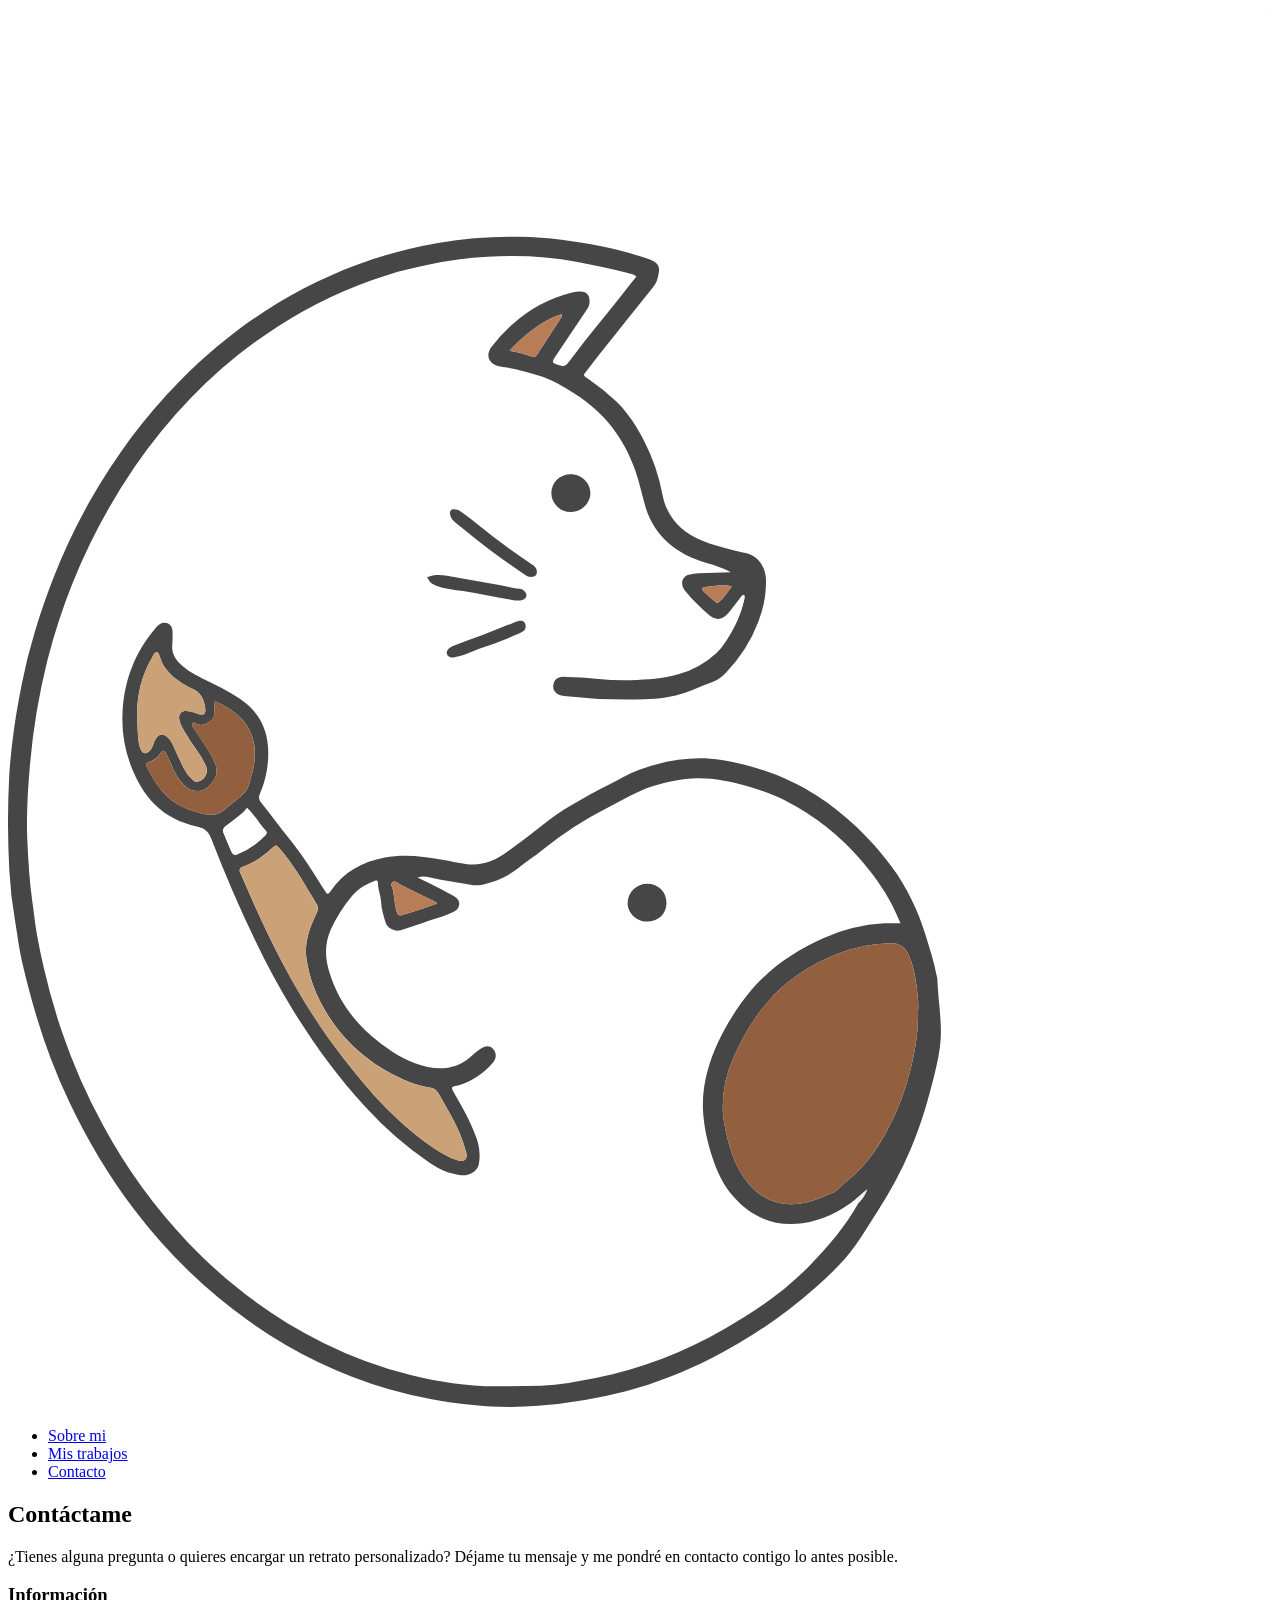
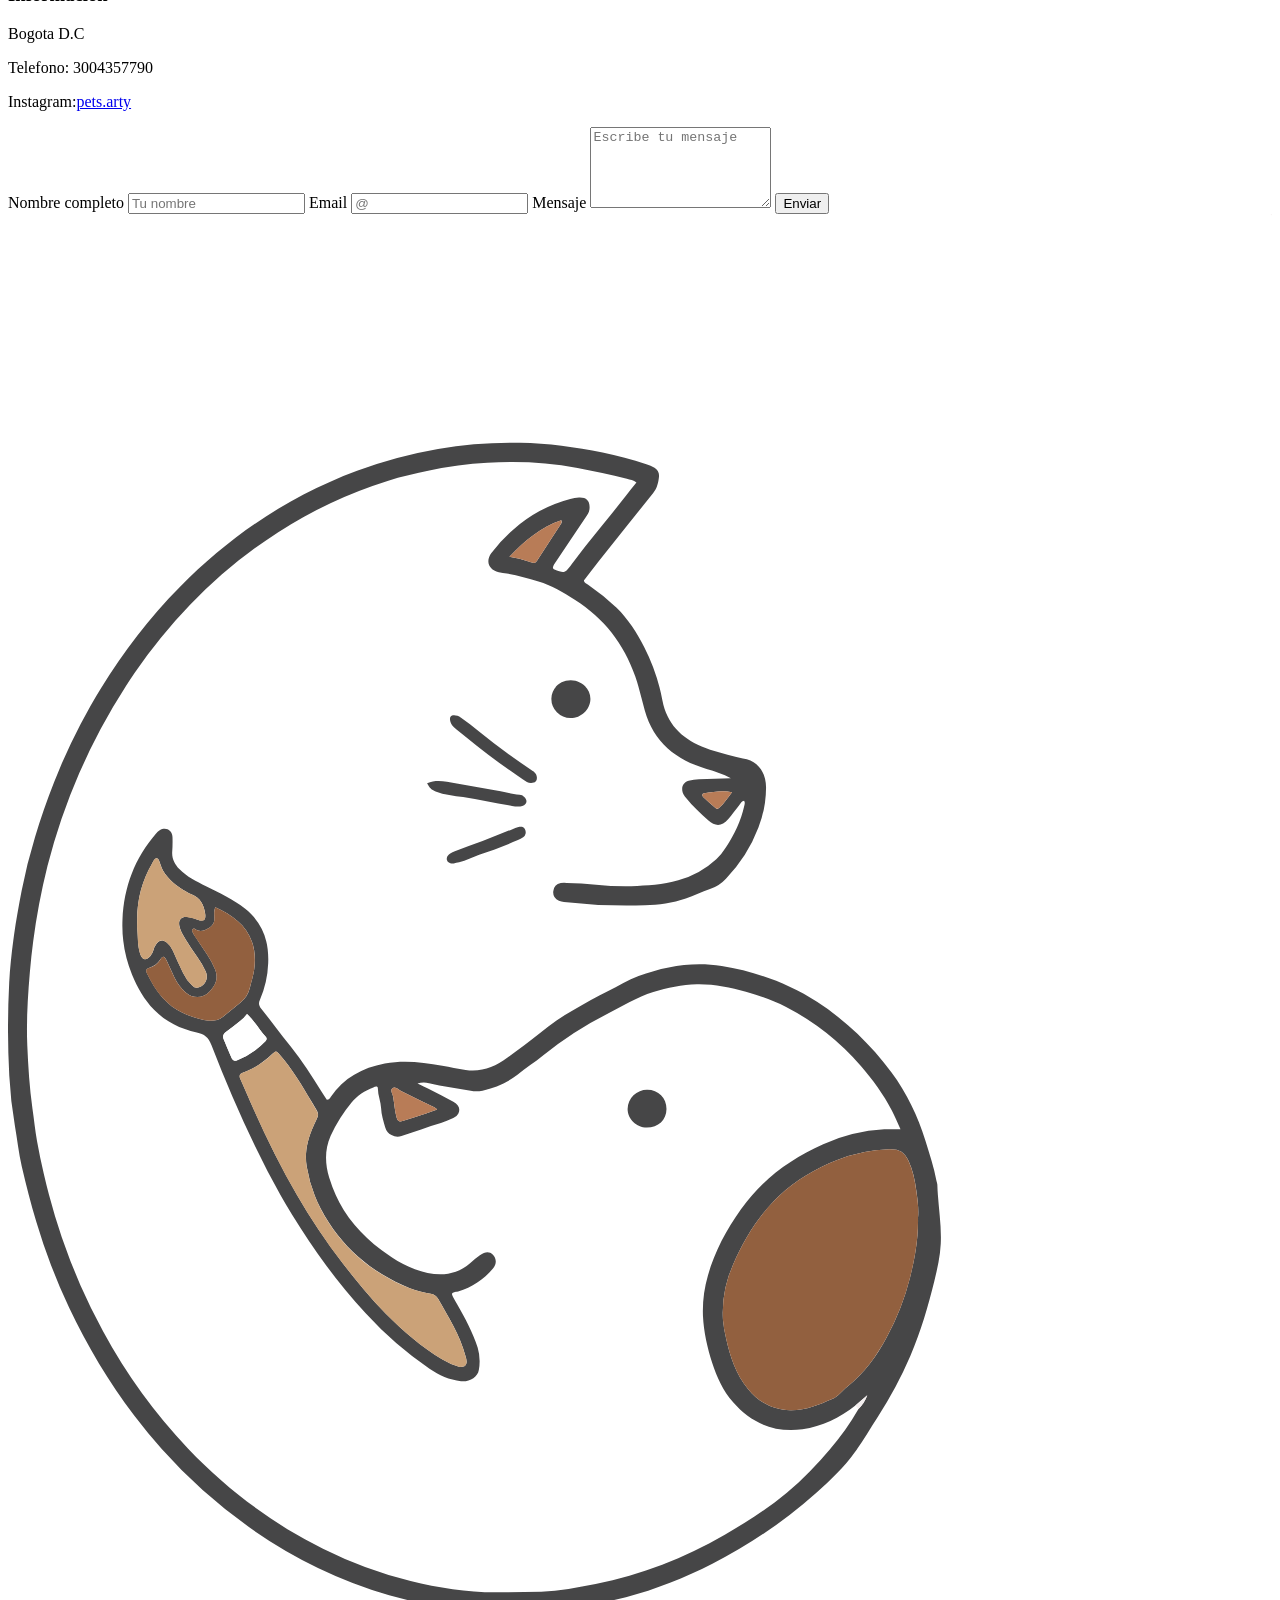
==== contacto.html @ e6994cc0 "contacto.html" ====
<!DOCTYPE html>
<html lang="es">
<head>
    <meta charset="UTF-8">
    <title>Mi Sitio</title>
    <link rel="stylesheet" href="contact.css">
</head>
    <body>

        <!-- NAV -->
        <nav class="navbar-custom">
            <div class="nav-container">
            <img src="IMG/logo.svg" class="logo-img" alt="logo">

            <ul class="nav-menu">
                <li><a class="nav-link" href="index.html">Sobre mi</a></li>
                <li><a class="nav-link" href="mis_trabajos.html">Mis trabajos</a></li>
                <li><a class="nav-link active" href="Contacto.html">Contacto</a></li>
            </ul>
            </div>
        </nav>

        <section class="contact-section">
             <!-- CUADRO DE TEXTO -->
            <div class="contact-left">
                <div class="contact-text">
                <h2>Contáctame</h2>
                <p>
                    ¿Tienes alguna pregunta o quieres encargar un retrato personalizado?
                    Déjame tu mensaje y me pondré en contacto contigo lo antes posible.
                </p>
                </div>

                <!-- CUADRO INFO ADICIONAL -->
                <div class="contact-info">
                <h3>Información</h3>
                <p>Bogota D.C</p>
                <p>Telefono: 3004357790</p>
                <p>Instagram:<a href="https://www.instagram.com/pets.arty/" target="_blank">pets.arty</a></p>
                </div>
            </div>

            <!-- FORMULARIO -->
            <div class="contact-form">
                <form action="#" method="POST">
                    <label for="name">Nombre completo</label>
                    <input type="text" id="name" name="name" placeholder="Tu nombre" required>

                    <label for="email">Email</label>
                    <input type="email" id="email" name="email" placeholder="@" required>

                    <label for="message">Mensaje</label>
                    <textarea id="message" name="message" placeholder="Escribe tu mensaje" rows="5" required></textarea>

                    <button type="submit">Enviar</button>
                </form>
            </div>
        </section>        

        <!-- FOOTER -->
        <footer class="footer">
            <div class="footer-logo">
                <a href="index.html">
                <img src="IMG/logo.svg" alt="logo">
                </a>
            </div>
        </footer>

       
        <!-- Bootstrap JS -->
        <script src="https://cdn.jsdelivr.net/npm/bootstrap@5.3.2/dist/js/bootstrap.bundle.min.js"></script>

    </body>
</html>
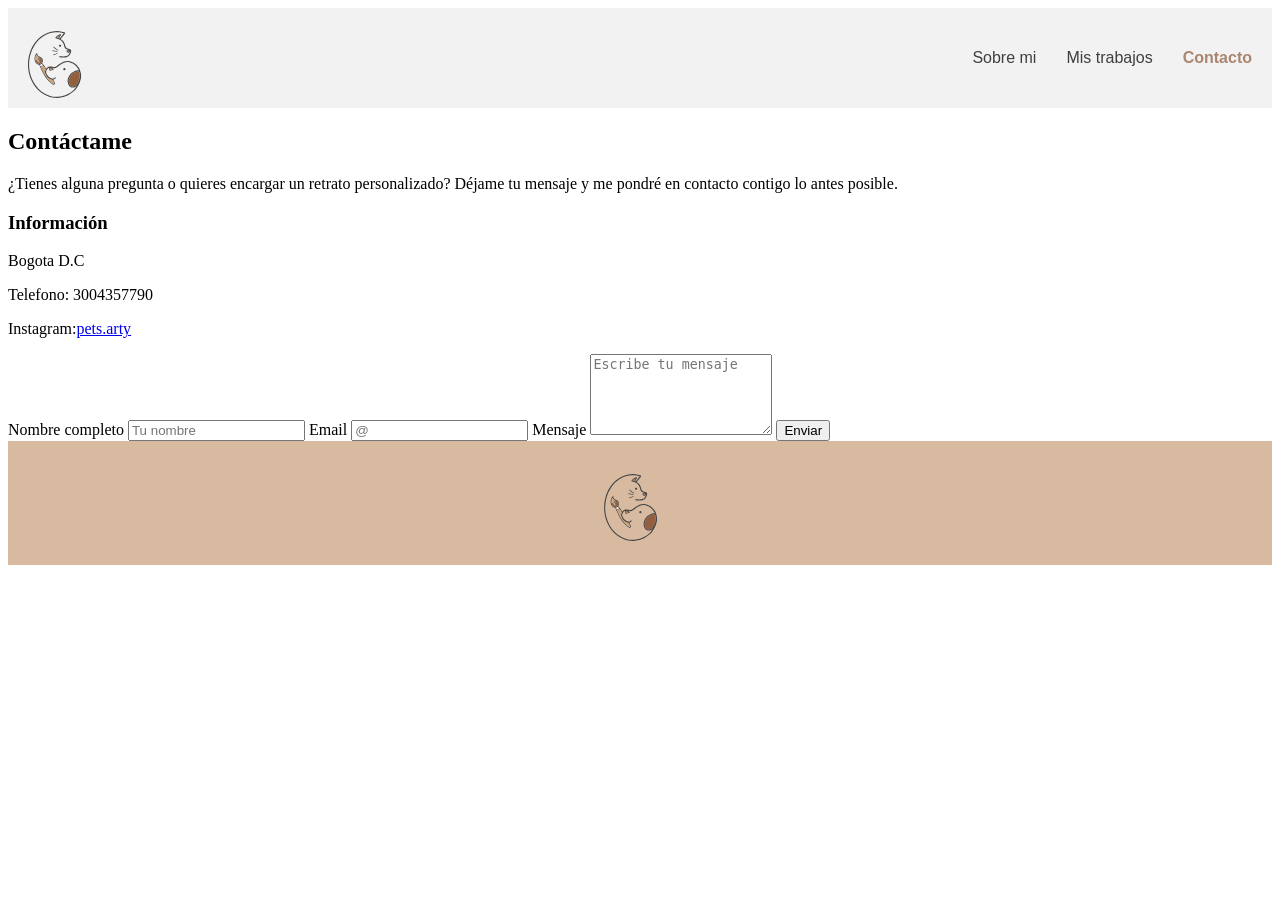
==== commit 68f976d3: "contacto.html" ====
--- a/contacto.html
+++ b/contacto.html
@@ -3,7 +3,7 @@
 <head>
     <meta charset="UTF-8">
     <title>Mi Sitio</title>
-    <link rel="stylesheet" href="contact.css">
+    <link rel="stylesheet" href="styles.css">
 </head>
     <body>
 
@@ -15,7 +15,7 @@
             <ul class="nav-menu">
                 <li><a class="nav-link" href="index.html">Sobre mi</a></li>
                 <li><a class="nav-link" href="mis_trabajos.html">Mis trabajos</a></li>
-                <li><a class="nav-link active" href="Contacto.html">Contacto</a></li>
+                <li><a class="nav-link active" href="contacto.html">Contacto</a></li>
             </ul>
             </div>
         </nav>
--- a/styles.css
+++ b/styles.css
@@ -0,0 +1,161 @@
+:root {
+  --color-oscuro: #8C593B;
+  --color-medio: #BF7D56;
+  --color-claro: #d7baa0;
+  --color-fondo: #f2f2f2;
+  --color-negro: #3F3F40;
+  --font-family: 'Montserrat', sans-serif;
+}
+
+/* NAV */
+.navbar-custom {
+  background-color: var(--color-fondo);
+  padding: 10px 20px;
+}
+
+.nav-container {
+  display: flex;
+  align-items: center;
+  justify-content: space-between;
+}
+
+.logo-img {
+  height: 80px;
+}
+
+.nav-menu {
+  list-style: none;
+  display: flex;
+  gap: 30px;
+}
+
+.nav-link {
+  text-decoration: none;
+  color: var(--color-negro);
+  font-family: var(--font-family);
+  font-weight: 500;
+}
+
+.nav-link:hover {
+  color: var(--color-medio);
+}
+
+.nav-link.active {
+  color: var(--color-oscuro);
+  pointer-events: none; 
+  cursor: default;
+  font-weight: bold;
+  opacity: 0.7;
+}
+
+
+.nav-link.active:hover {
+  color: var(--color-fondo);
+}
+
+/* TEXTO + IMAGEN */
+.media-container {
+  display: flex;
+  align-items: stretch;
+  max-width: 1000px;
+  margin: 80px auto;
+}
+
+.media-text {
+  flex: 1;
+  padding: 40px;
+  display: flex;
+  flex-direction: column;
+  justify-content: center;
+  background-color: var(--color-fondo);
+  font-family: var(--font-family);
+  font-size: larger;
+  color: var(--color-negro);
+}
+
+.media-text h1 {
+  font-weight: bold;
+}
+
+.media-image {
+  flex: 1;
+}
+
+.media-image img {
+  width: 100%;
+  height: 100%;
+  object-fit: cover;
+}
+
+/* VIDEO */
+.video-section {
+  padding: 60px;
+}
+
+.video-row {
+  display: flex;
+  align-items: center;
+  gap: 40px;
+  max-width: 1000px;
+  margin: auto;
+}
+
+.video-row video {
+  flex: 1;
+  max-width: 100%;
+  max-height: 500px;
+  object-fit: cover;
+  border-radius: 10px;
+}
+
+.video-text {
+  flex: 1;
+  font-family: var(--font-family);
+  font-size: larger;
+  a{
+    color: var(--color-medio)
+  }
+  a:hover{
+    color:var(--color-negro)
+  }
+}
+
+/* FOOTER */
+
+.footer {
+  display: flex;
+  justify-content: center;
+  align-items: center;
+  background-color: var(--color-claro);
+  padding: 20px 0;
+  font-family: var(--font-family);
+}
+
+.footer-logo {
+  position: static;
+  transform: none;
+}
+
+.footer-logo img {
+  height: 80px;
+  width: auto;
+  object-fit: contain;
+}
+
+.footer-column {
+  display: none;
+}
+
+/* RESPONSIVE */
+
+@media (max-width: 768px) {
+  .media-container,
+  .video-row {
+    flex-direction: column;
+  }
+
+  .media-text,
+  .video-text {
+    padding: 20px;
+  }
+}
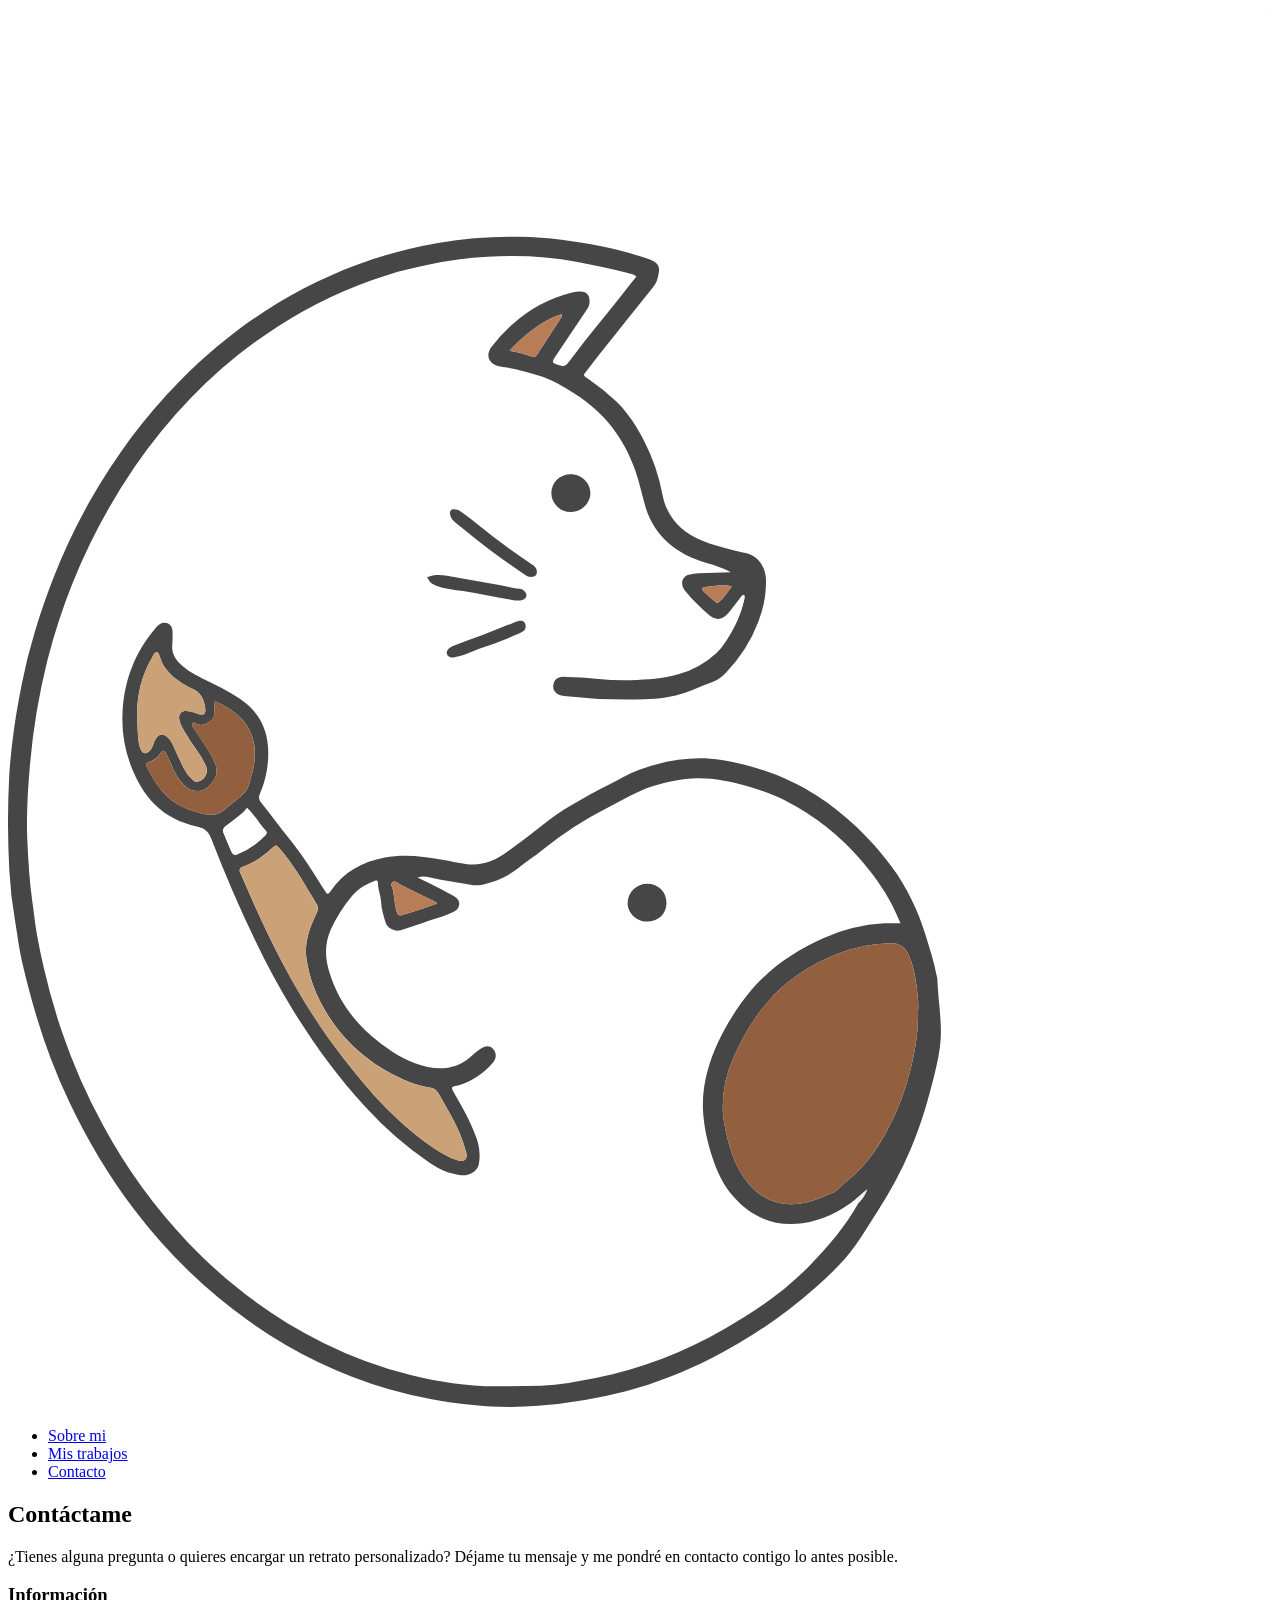
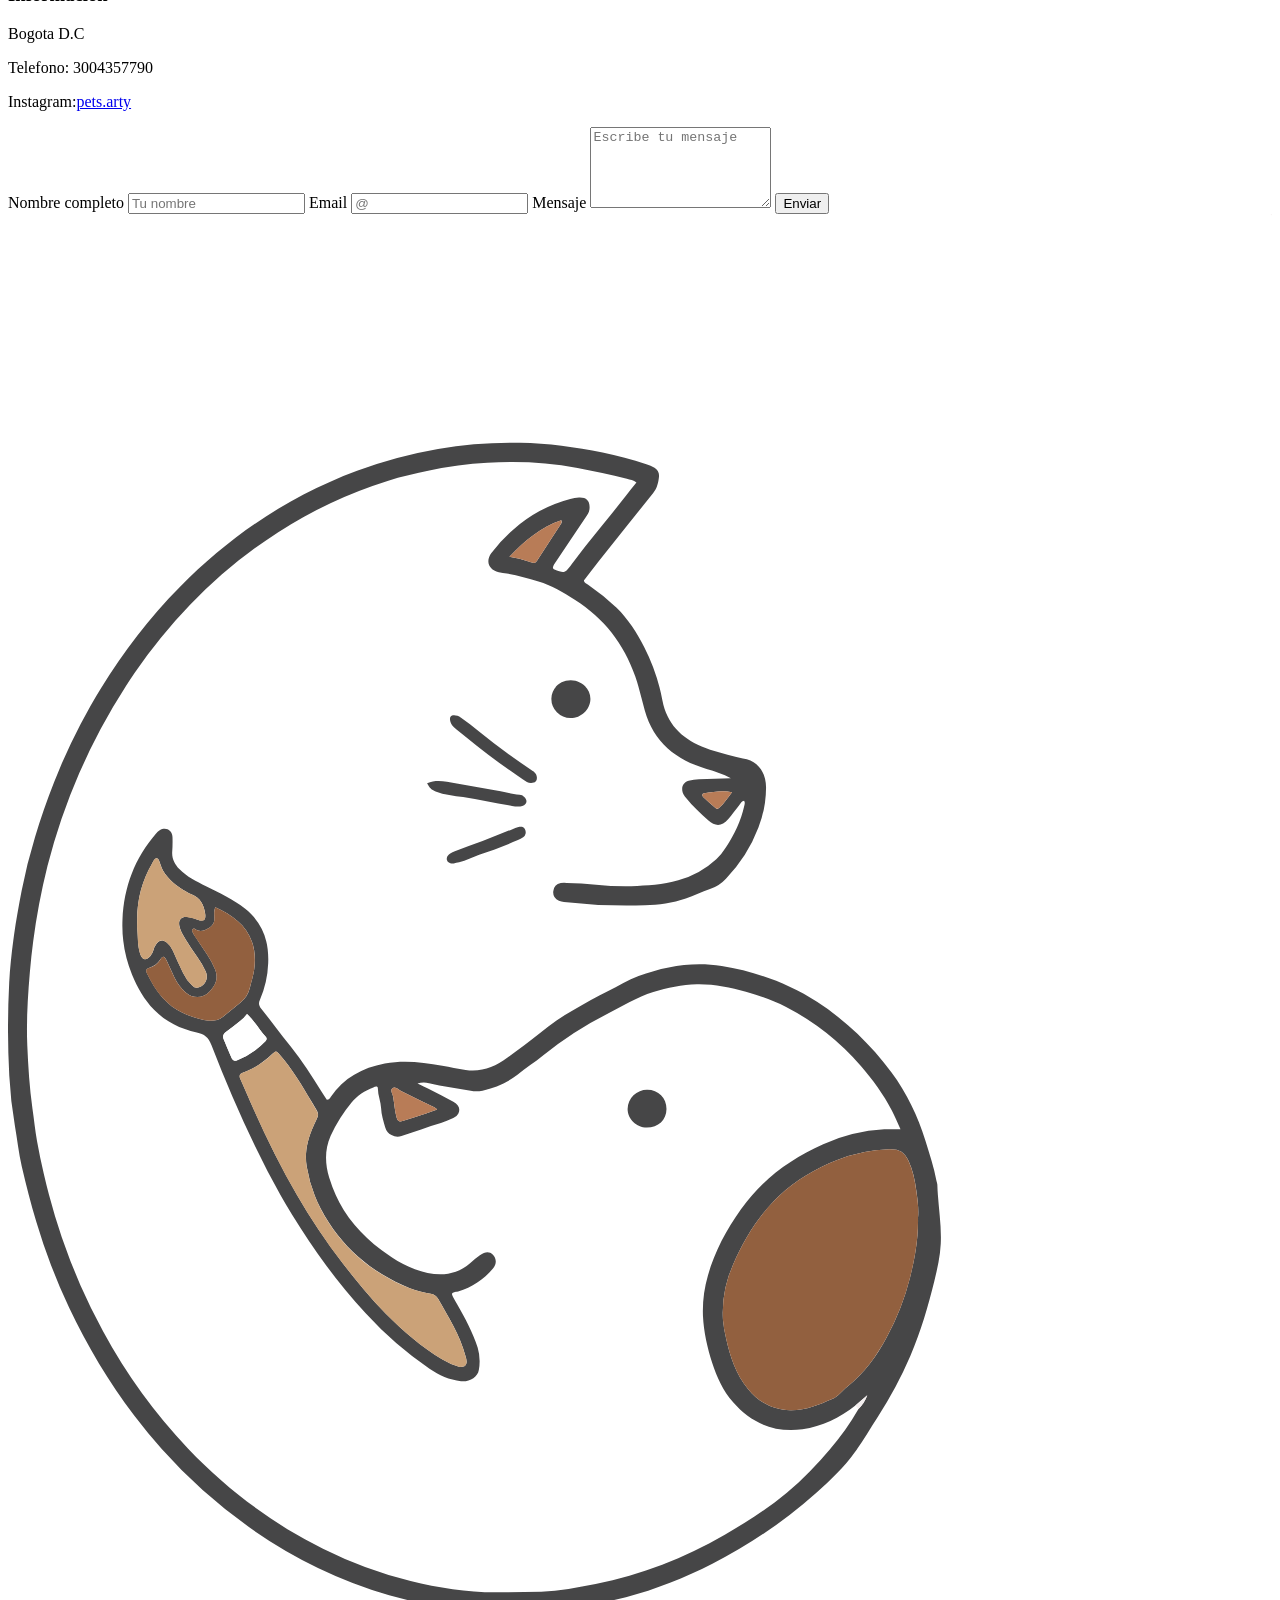
==== commit 4207d0f1: "contacto.html" ====
--- a/contacto.html
+++ b/contacto.html
@@ -3,7 +3,7 @@
 <head>
     <meta charset="UTF-8">
     <title>Mi Sitio</title>
-    <link rel="stylesheet" href="styles.css">
+    <link rel="stylesheet" href="contact.css">
 </head>
     <body>
 
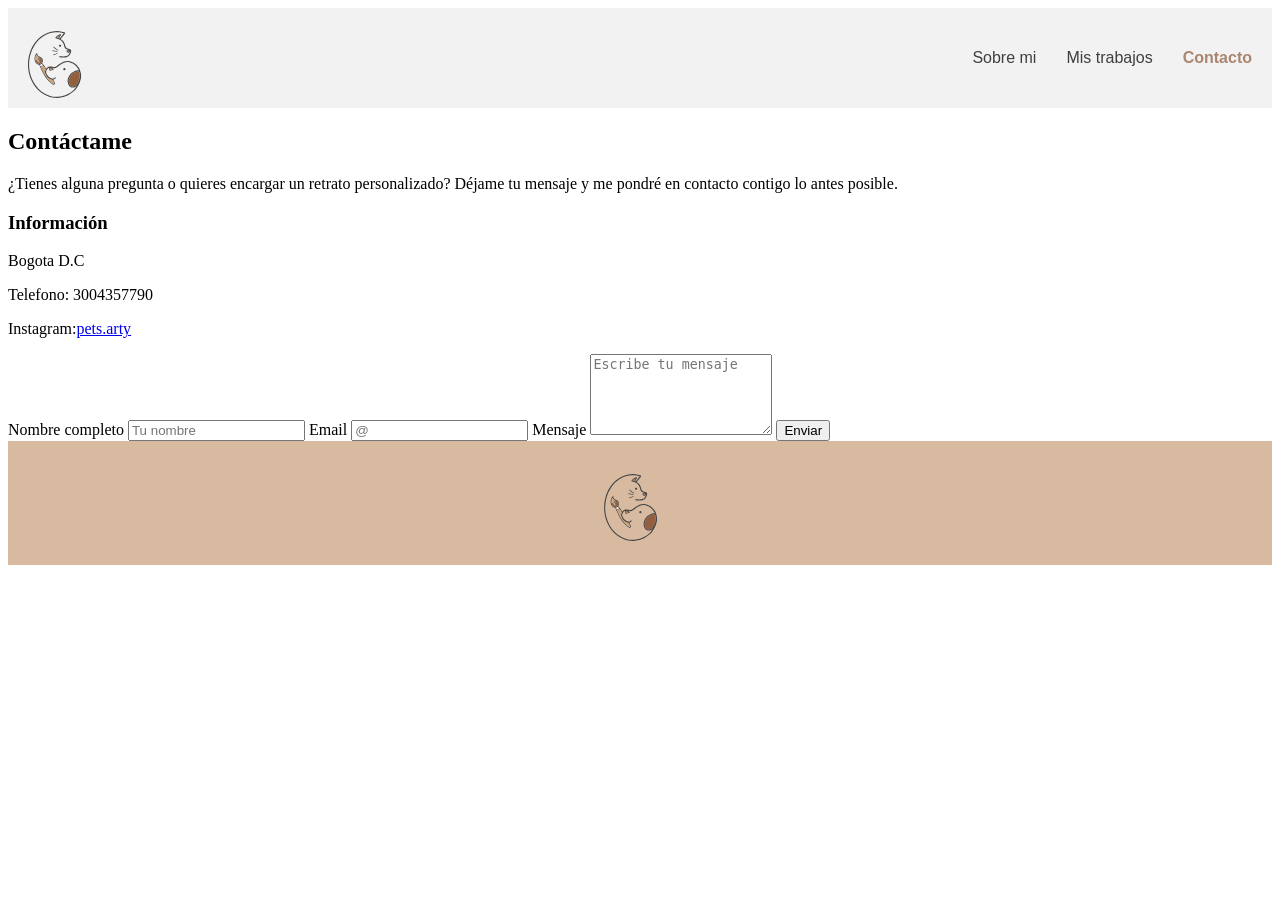
==== commit abeb046b: "contacto.html" ====
--- a/contacto.html
+++ b/contacto.html
@@ -3,7 +3,7 @@
 <head>
     <meta charset="UTF-8">
     <title>Mi Sitio</title>
-    <link rel="stylesheet" href="contact.css">
+    <link rel="stylesheet" href="styles.css">
 </head>
     <body>
 
@@ -72,3 +72,4 @@
 
     </body>
 </html>
+ 
--- a/styles.css
+++ b/styles.css
@@ -0,0 +1,161 @@
+:root {
+  --color-oscuro: #8C593B;
+  --color-medio: #BF7D56;
+  --color-claro: #d7baa0;
+  --color-fondo: #f2f2f2;
+  --color-negro: #3F3F40;
+  --font-family: 'Montserrat', sans-serif;
+}
+
+/* NAV */
+.navbar-custom {
+  background-color: var(--color-fondo);
+  padding: 10px 20px;
+}
+
+.nav-container {
+  display: flex;
+  align-items: center;
+  justify-content: space-between;
+}
+
+.logo-img {
+  height: 80px;
+}
+
+.nav-menu {
+  list-style: none;
+  display: flex;
+  gap: 30px;
+}
+
+.nav-link {
+  text-decoration: none;
+  color: var(--color-negro);
+  font-family: var(--font-family);
+  font-weight: 500;
+}
+
+.nav-link:hover {
+  color: var(--color-medio);
+}
+
+.nav-link.active {
+  color: var(--color-oscuro);
+  pointer-events: none; 
+  cursor: default;
+  font-weight: bold;
+  opacity: 0.7;
+}
+
+
+.nav-link.active:hover {
+  color: var(--color-fondo);
+}
+
+/* TEXTO + IMAGEN */
+.media-container {
+  display: flex;
+  align-items: stretch;
+  max-width: 1000px;
+  margin: 80px auto;
+}
+
+.media-text {
+  flex: 1;
+  padding: 40px;
+  display: flex;
+  flex-direction: column;
+  justify-content: center;
+  background-color: var(--color-fondo);
+  font-family: var(--font-family);
+  font-size: larger;
+  color: var(--color-negro);
+}
+
+.media-text h1 {
+  font-weight: bold;
+}
+
+.media-image {
+  flex: 1;
+}
+
+.media-image img {
+  width: 100%;
+  height: 100%;
+  object-fit: cover;
+}
+
+/* VIDEO */
+.video-section {
+  padding: 60px;
+}
+
+.video-row {
+  display: flex;
+  align-items: center;
+  gap: 40px;
+  max-width: 1000px;
+  margin: auto;
+}
+
+.video-row video {
+  flex: 1;
+  max-width: 100%;
+  max-height: 500px;
+  object-fit: cover;
+  border-radius: 10px;
+}
+
+.video-text {
+  flex: 1;
+  font-family: var(--font-family);
+  font-size: larger;
+  a{
+    color: var(--color-medio)
+  }
+  a:hover{
+    color:var(--color-negro)
+  }
+}
+
+/* FOOTER */
+
+.footer {
+  display: flex;
+  justify-content: center;
+  align-items: center;
+  background-color: var(--color-claro);
+  padding: 20px 0;
+  font-family: var(--font-family);
+}
+
+.footer-logo {
+  position: static;
+  transform: none;
+}
+
+.footer-logo img {
+  height: 80px;
+  width: auto;
+  object-fit: contain;
+}
+
+.footer-column {
+  display: none;
+}
+
+/* RESPONSIVE */
+
+@media (max-width: 768px) {
+  .media-container,
+  .video-row {
+    flex-direction: column;
+  }
+
+  .media-text,
+  .video-text {
+    padding: 20px;
+  }
+}
